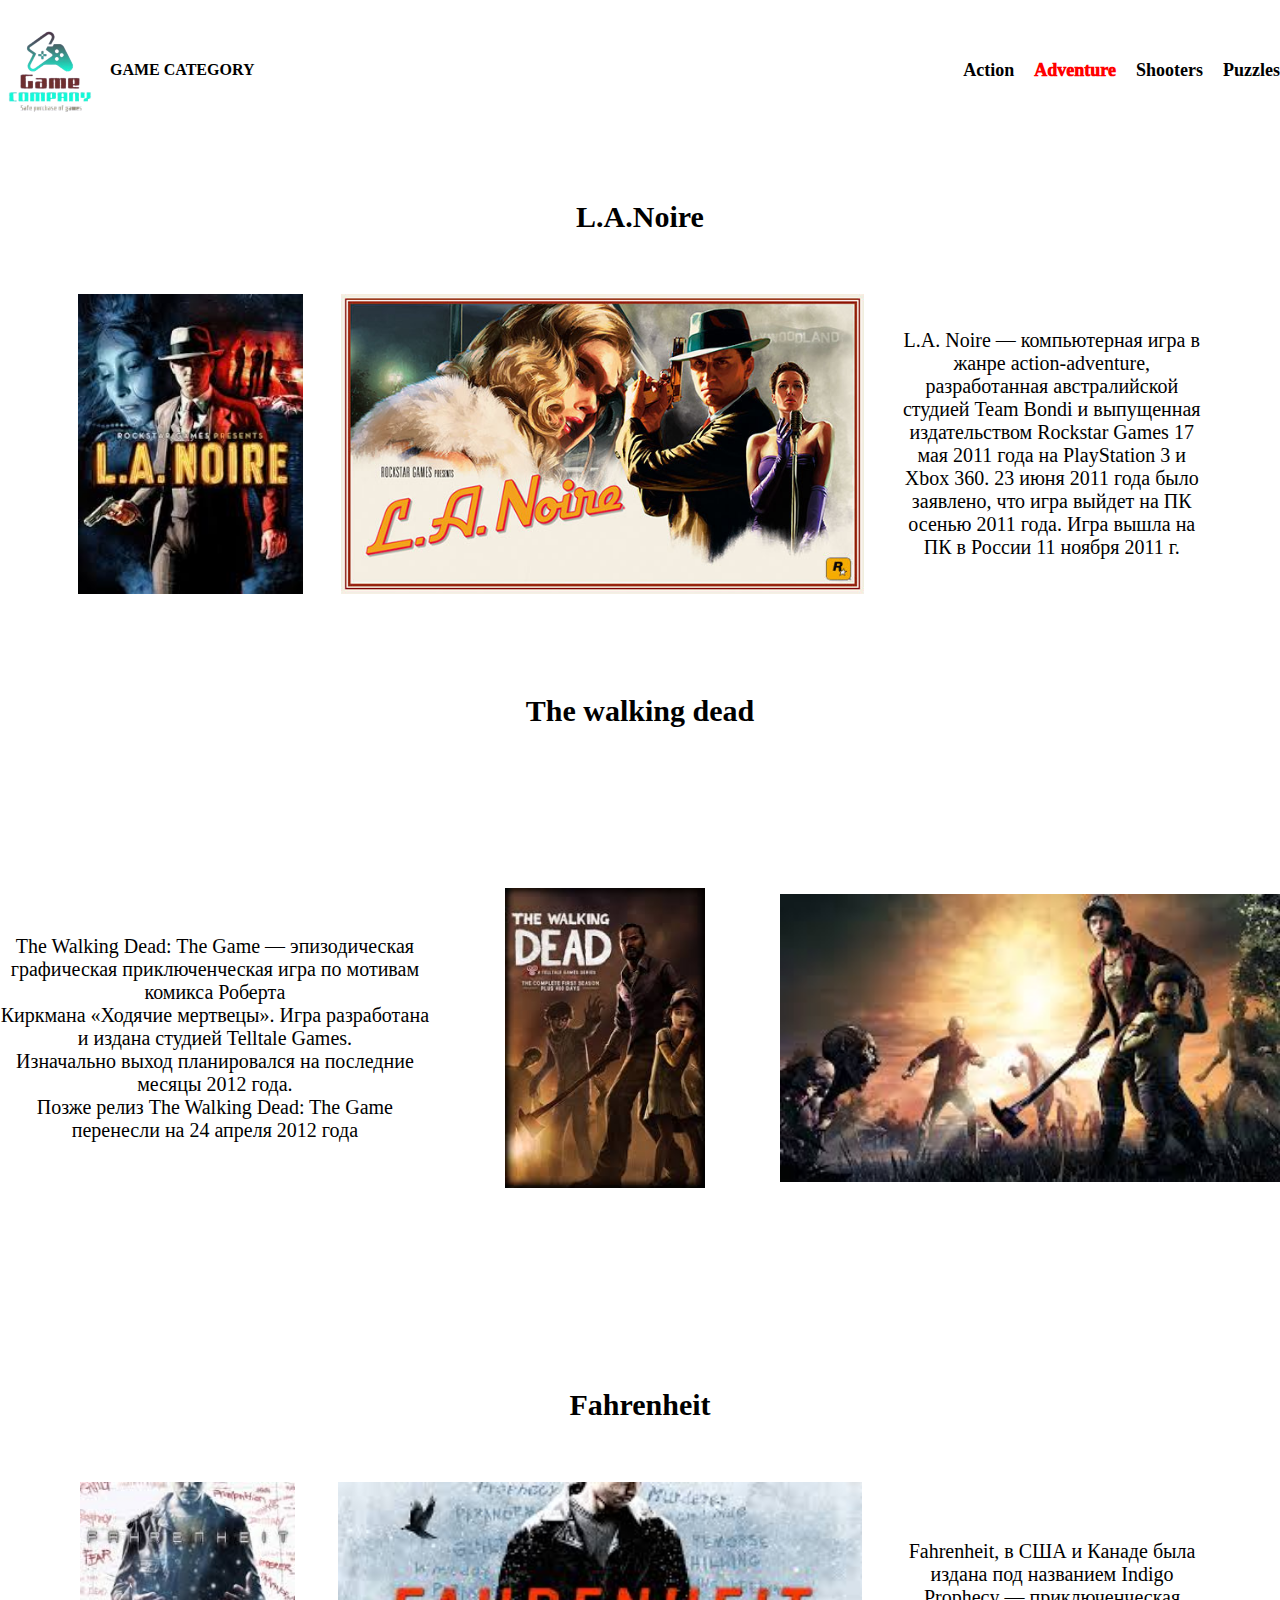
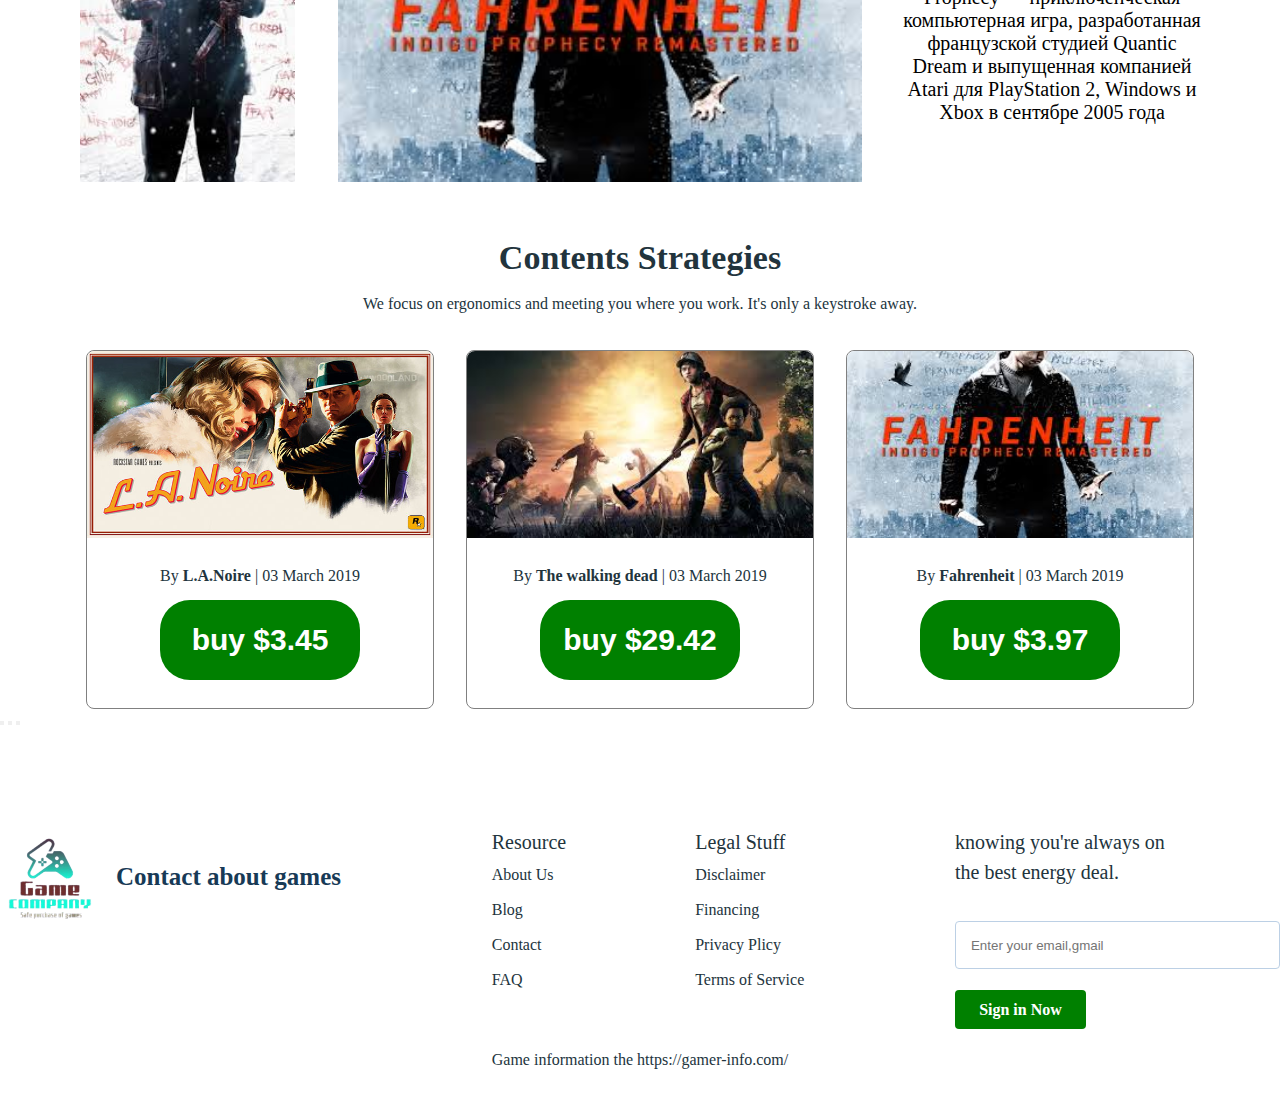
==== assets/pages/adventure.html @ 2a829ed2 "first commit" ====
<!DOCTYPE html>
<html lang="en">
  <head>
    <meta charset="UTF-8" />
    <meta name="viewport" content="width=device-width, initial-scale=1.0" />
    <title>Adventure</title>
    <link rel="stylesheet" href="../css/adventure.css" />
  </head>

  <body>
    <!-- header -->
    <header class="header">
      <div class="container">
        <div class="header_wrapper">
          <div class="header_wrappers">
            <img src="../images/Game_logos.png" alt="" class="header_logo" />
            <h1 class="header_title">GAME CATEGORY</h1>
          </div>
          <nav>
            <ul class="header_list">
              <a href="/index.html" class="header_li">Action</a>
              <a href="#" class="header_lis">Adventure</a>
              <li class="header_li">Shooters</li>
              <li class="header_li">Puzzles</li>
            </ul>
          </nav>
        </div>
      </div>
    </header>
    <!-- main -->
    <main>
      <section class="hades">
        <div class="container">
          <h2 class="hades_title">L.A.Noire</h2>
          <div class="hades_wrapper">
            <div class="hades_logo_s">
              <img class="hades_logo" src="../images/L.a.f.jfif" alt="" />
              <img src="../images/LALC.jpg" alt="" class="hades_logo_Ss" />
            </div>
            <p class="hades_suptitle">
              L.A. Noire — компьютерная игра в жанре action-adventure,
              разработанная австралийской студией Team Bondi и выпущенная
              издательством Rockstar Games 17 мая 2011 года на PlayStation 3 и
              Xbox 360. 23 июня 2011 года было заявлено, что игра выйдет на ПК
              осенью 2011 года. Игра вышла на ПК в России 11 ноября 2011 г.
            </p>
          </div>
        </div>
      </section>
      <section class="hades">
        <div class="container">
          <h2 class="hades_title">The walking dead</h2>
          <div class="hades_wrapper">
            <div class="hades_logo_s">
              <p class="hades_suptitles">
                The Walking Dead: The Game — эпизодическая графическая
                приключенческая игра по мотивам комикса Роберта <br />
                Киркмана «Ходячие мертвецы». Игра разработана и издана студией
                Telltale Games. <br />
                Изначально выход планировался на последние месяцы 2012 года.
                <br />
                Позже релиз The Walking Dead: The Game перенесли на 24 апреля
                2012 года
              </p>
              <img src="../images/SER.jfif" alt="" class="hades_logo_Ss" />
            </div>

            <img class="hades_logoz" src="../images/SVS.jfif" alt="" />
          </div>
        </div>
      </section>
      <section class="hades">
        <div class="container">
          <h2 class="hades_title">Fahrenheit</h2>
          <div class="hades_wrapper">
            <div class="hades_logo_s">
              <img class="hades_logo" src="../images/FER.jfif" alt="" />
              <img src="../images/EFTR.jfif" alt="" class="hades_logo_Ss" />
            </div>
            <p class="hades_suptitle">
              Fahrenheit, в США и Канаде была издана под названием Indigo
              Prophecy — приключенческая компьютерная игра, разработанная
              французской студией Quantic Dream и выпущенная компанией Atari для
              PlayStation 2, Windows и Xbox в сентябре 2005 года
            </p>
          </div>
        </div>
      </section>
      <section class="content">
        <div class="container">
          <h4 class="content_title">Contents Strategies</h4>
          <p class="content_suptitle">
            We focus on ergonomics and meeting you where you work. It's only a
            keystroke away.
          </p>
          <div class="content_wrapper">
            <div class="content_box">
              <img class="content_foto1" src="../images/LALC.jpg" alt="" />
              <div class="content_text_wrapper">
                <p class="content_title_text">
                  By <strong>L.A.Noire</strong> | 03 March 2019
                </p>
                <button class="content_btn">buy $3.45</button>
              </div>
            </div>
            <div class="content_box">
              <img class="content_foto1" src="../images/SVS.jfif" alt="" />
              <div class="content_text_wrapper">
                <p class="content_title_text">
                  By <strong>The walking dead</strong> | 03 March 2019
                </p>
                <button class="content_btn">buy $29.42</button>
              </div>
            </div>
            <div class="content_box">
              <img class="content_foto1" src="../images/EFTR.jfif" alt="" />
              <div class="content_text_wrapper">
                <p class="content_title_text">
                  By <strong>Fahrenheit</strong> | 03 March 2019
                </p>
                <button class="content_btn">buy $3.97</button>
              </div>
            </div>
          </div>
          <div class="content_button_wrapper">
            <button class="content_button"></button>
            <button class="content_button"></button>
            <button class="content_button"></button>
          </div>
        </div>
      </section>
    </main>
    <footer class="footer">
      <div class="container">
        <div class="footer_wrapper_title">
          <div class="footer_title_wrapper">
            <div class="footer_wrapper_title2">
              <img class="footer_logo" src="../images/Game_logos.png" alt="" />
              <h6 class="footer_text">Contact about games</h6>
            </div>
          </div>
          <nav>
            <ul class="footer_wrapper">
              <li class="footer_wrapper_text">
                <h6 class="footer_title_text">Resource</h6>
                <p class="footer_suptitle_text">About Us</p>
                <p class="footer_suptitle_text">Blog</p>
                <p class="footer_suptitle_text">Contact</p>
                <p class="footer_suptitle_text">FAQ</p>
              </li>
              <li class="footer_wrapper_text">
                <h6 class="footer_title_text">Legal Stuff</h6>
                <p class="footer_suptitle_text">Disclaimer</p>
                <p class="footer_suptitle_text">Financing</p>
                <p class="footer_suptitle_text">Privacy Plicy</p>
                <p class="footer_suptitle_text">Terms of Service</p>
              </li>
            </ul>
          </nav>
          <form class="footer_form">
            <h6 class="footer_title_text">
              knowing you're always on <br />
              the best energy deal.
            </h6>
            <div class="footer_form_wrapper">
              <input
                type="text"
                class="footer_input"
                placeholder="Enter your email,gmail"
              />
              <button type="submit" class="footer_btn">Sign in Now</button>
            </div>
          </form>
        </div>
        <p class="footer_title_suptitle_text_wrapper_list_li_flexing">
          Game information the https://gamer-info.com/
        </p>
      </div>
    </footer>
  </body>
</html>
---- assets/css/adventure.css ----
@import "./global.css";

/* *** */
* {
    margin: 0;
    padding: 0;
    box-sizing: border-box;
}

/* container */

.container {
    max-width: 1300px;
    width: 100%;
    margin: 0 auto;
}

/* li */
li {
    list-style: none;
}

/* header */

.header {
    width: 100%;
    height: 100px;
    padding-top: 20px;
}

.header_wrapper {
    display: flex;
    align-items: center;
    justify-content: space-between;
    gap: 10px;
}

.header_wrappers {
    display: flex;
    align-items: center;
    gap: 10px;
}

.header_logo {
    width: 100px;
    height: 100px;
}

.header_title {
    color: black;
    font-size: medium;
    font-weight: 700;
}

.header_li {
    color: black;
    font-size: 18px;
    cursor: pointer;
    font-weight: 900;
}



.header_list {
    display: flex;
    align-items: center;
    gap: 20px;
}

/* hades */


.hades {
    width: 100%;
    padding-top: 50px;
}


.hades_title {
    color: black;
    font-weight: 900;
    font-size: 30px;
    text-align: center;
    padding-top: 50px;
}

.hades_logo_s {
    display: flex;
    justify-content: space-between;
    align-items: center;
}

.hades_wrapper {
    display: flex;
    justify-content: center;
    align-items: center;
    padding-top: 60px;
}


.hades_logo {
    width: 300px;
    height: 300px;
    object-fit: contain;
}

.hades_logoz {
    width: 500px;
    height: 500px;
    object-fit: contain;
}


.hades_logo_Ss {
    width: 100%;
    height: 300px;
    object-fit: contain;
}


.hades_suptitle {
    color: black;
    font-size: 20px;
    width: 300px;
    text-align: center;
}

.hades_suptitles {
    color: black;
    font-size: 20px;
    text-align: center;
}

/* content */


.content {
    width: 100%;
    padding-top: 50px;
    padding-bottom: 100px;
}

.content_wrapper {
    display: flex;
    justify-content: center;
    align-items: center;
    gap: 32px;
    margin-top: 33px;
}

.content_title {
    color: rgb(34, 52, 61);
    font-family: Poppins;
    font-size: 34px;
    font-weight: 700;
    line-height: 51px;
    text-align: center;
}

.content_suptitle {
    color: rgb(34, 52, 61);
    font-family: Poppins;
    font-size: 16px;
    font-weight: 500;
    line-height: 26px;
    padding-top: 8px;
    text-align: center;
}

.content_text {
    color: rgb(34, 52, 61);
    font-family: Poppins;
    font-size: 24px;
    font-weight: 700;
    line-height: 40px;
    padding-top: 12px;
    box-sizing: border-box;
    text-align: center;
}

.content_foto1 {
    border-radius: 8px 8px 0px 0px;
    width: 100%;
    height: 187px;
    transition: .3s linear;
}

.content_title_text {
    color: rgb(34, 52, 61);
    font-family: Poppins;
    font-size: 16px;
    font-weight: 400;
    line-height: 28px;
    padding-top: 24px;
    box-sizing: border-box;
    text-align: center;
}


.content_box:hover .content_foto_wrapper .content_foto1 {
    transform: scale(1.1);
}

.content_box {
    width: 348px;
    height: 359px;
    border-radius: 8px;
    background: rgb(255, 255, 255);
    border: 1px solid grey;
    display: flex;
    flex-direction: column;
    align-items: center;

}

.content_text2 {
    color: var(--black);
    font-family: Poppins;
    font-size: 24px;
    font-weight: 700;
    line-height: 40px;
    padding-top: 12px;
    box-sizing: border-box;
    text-align: center;
}


.content_foto_wrapper {
    overflow: hidden;
    width: 100%;
    height: 187px;
}




.content_text_wrapper_sup {
    display: flex;
    justify-content: center;
    align-items: center;
    margin-top: 32px;
    gap: 8px;
}

.content_text_wrapper {
    display: flex;
    flex-direction: column;
    align-items: center;
    justify-content: center;
}

.content_btn {
    width: 200px;
    height: 80px;
    background: green;
    color: white;
    font-weight: 800;
    font-size: 30px;
    border: none;
    border-radius: 30px;
    cursor: pointer;
    margin-top: 10px;
}


/* footer */

.footer {
    width: 100%;
    height: 292px;
}

.footer_text {
    font-family: Poppins;
    font-size: 25px;
    font-weight: 700;
    line-height: 28px;
    color: rgb(23, 58, 86);

}

.footer_logo {
    width: 100px;
    height: 100px;
}

.footer_title_text {
    color: rgb(34, 52, 61);
    font-family: Poppins;
    font-size: 20px;
    font-weight: 500;
    line-height: 30px;
}





.footer_wrapper {
    display: flex;
    gap: 129px;
}

.footer_suptitle_text {
    color: rgb(34, 52, 61);
    font-family: Poppins;
    font-size: 16px;
    font-weight: 400;
    line-height: 35px;
}

.footer_wrapper_title {
    display: flex;
    justify-content: space-between;
}

.footer_wrapper_title2 {
    display: flex;
    align-items: center;
    gap: 16px;
}

.footer_input {
    width: 325px;
    height: 48px;
    box-sizing: border-box;
    border: 1px solid rgb(188, 208, 229);
    border-radius: 4px;
    background: rgb(255, 255, 255);
    outline: none;
    padding-left: 15px;
    margin-top: 34px;
    cursor: n-resize;
}


.footer_btn {
    width: 131px;
    height: 39px;
    border-radius: 4px;
    background: green;
    color: rgb(255, 255, 255);
    font-family: Poppins;
    font-size: 16px;
    font-weight: 700;
    line-height: 24px;
    border: none;
    margin-top: 21px;
}


.footer_form_wrapper {
    flex-direction: column;
    display: flex;
}




.footer_title_suptitle_text_wrapper_list_li_flexing {
    color: rgb(34, 52, 61);
    font-family: Poppins;
    font-size: 16px;
    font-weight: 400;
    line-height: 30px;
    text-align: center;
    padding-top: 16px;
}
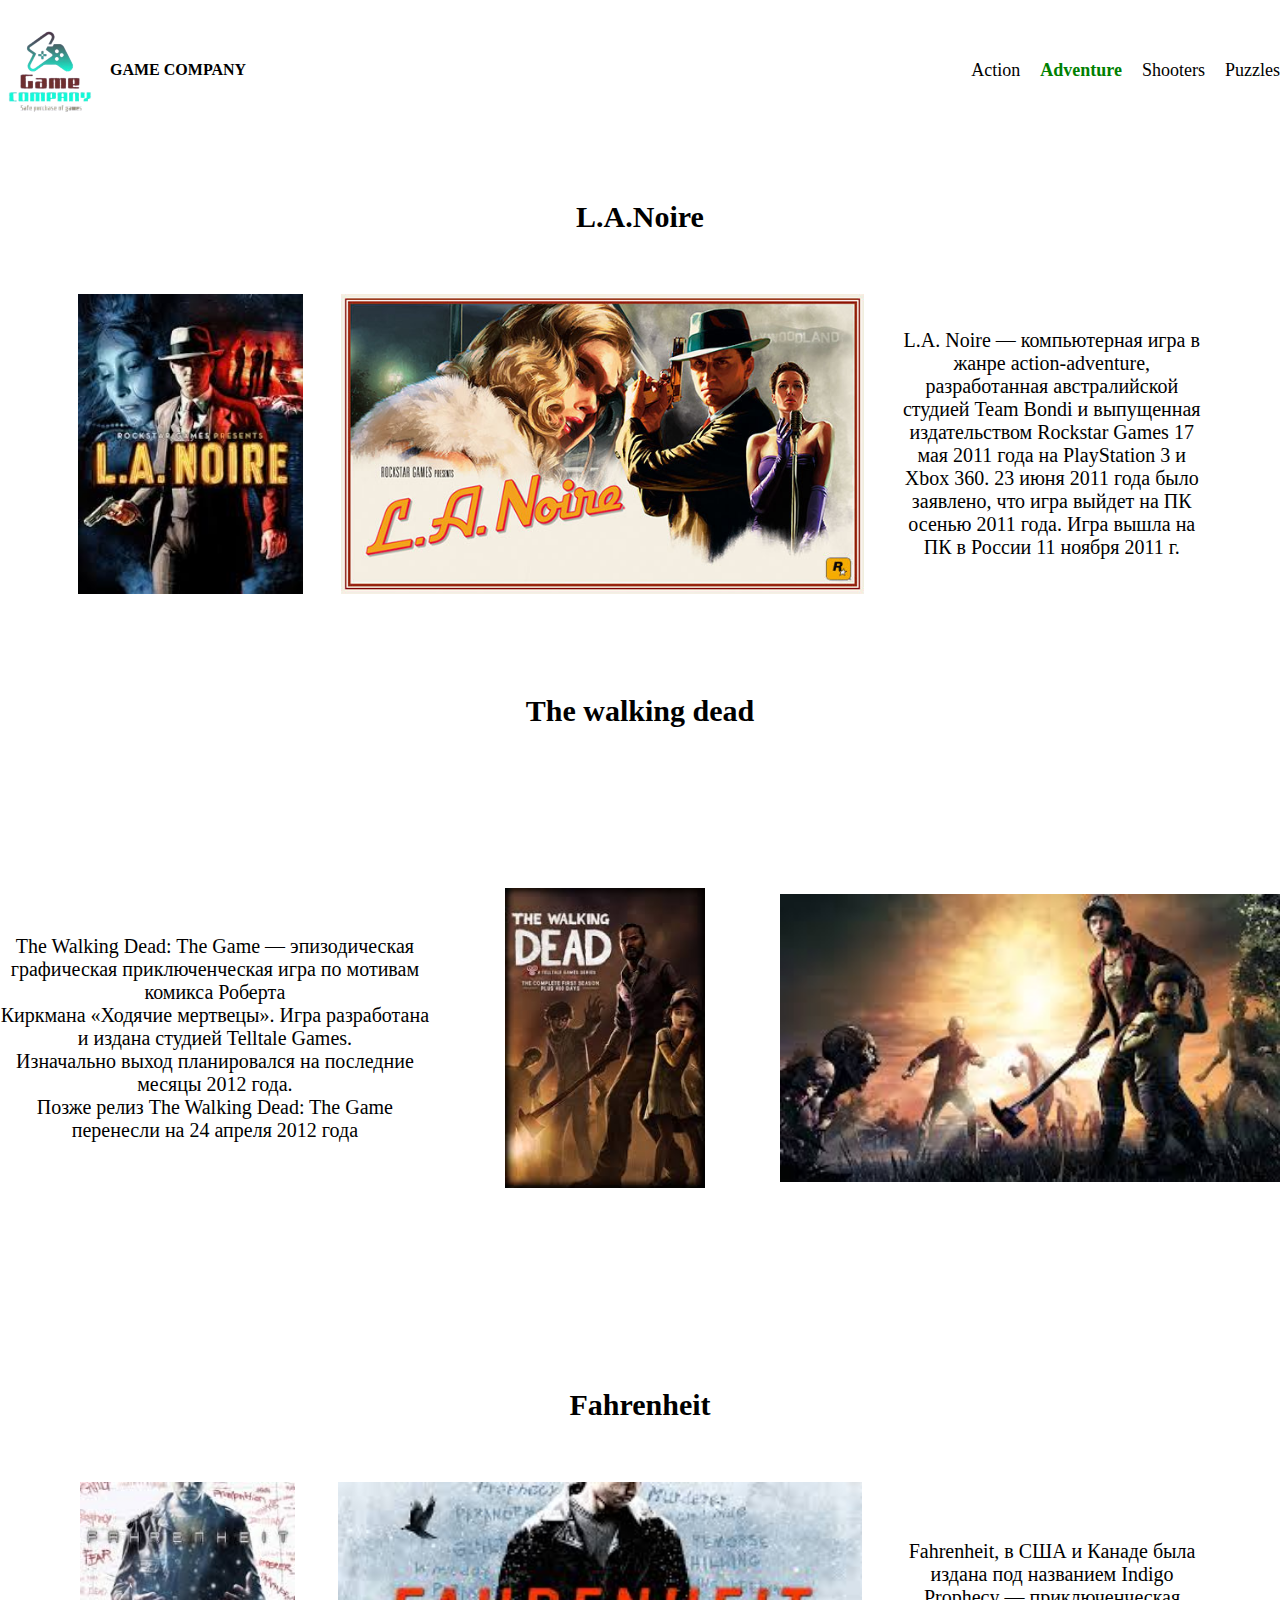
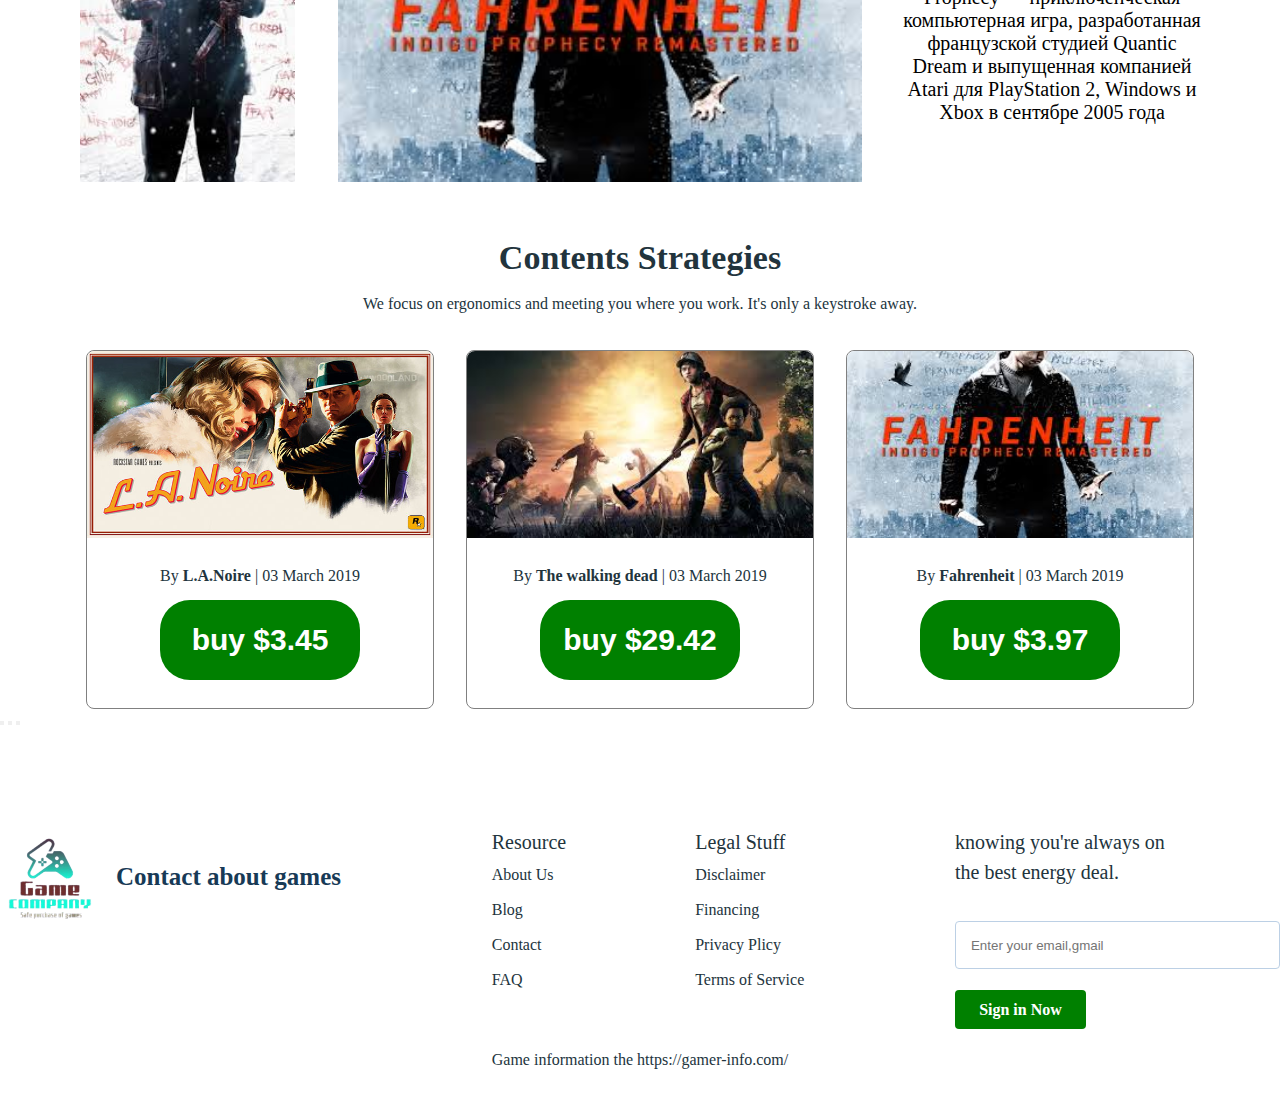
==== commit e26ff52c: "first commit" ====
--- a/assets/pages/adventure.html
+++ b/assets/pages/adventure.html
@@ -14,7 +14,7 @@
         <div class="header_wrapper">
           <div class="header_wrappers">
             <img src="../images/Game_logos.png" alt="" class="header_logo" />
-            <h1 class="header_title">GAME CATEGORY</h1>
+            <h1 class="header_title">GAME COMPANY</h1>
           </div>
           <nav>
             <ul class="header_list">
--- a/assets/css/adventure.css
+++ b/assets/css/adventure.css
@@ -56,7 +56,7 @@
     color: black;
     font-size: 18px;
     cursor: pointer;
-    font-weight: 900;
+    font-weight: 500;
 }
 
 
